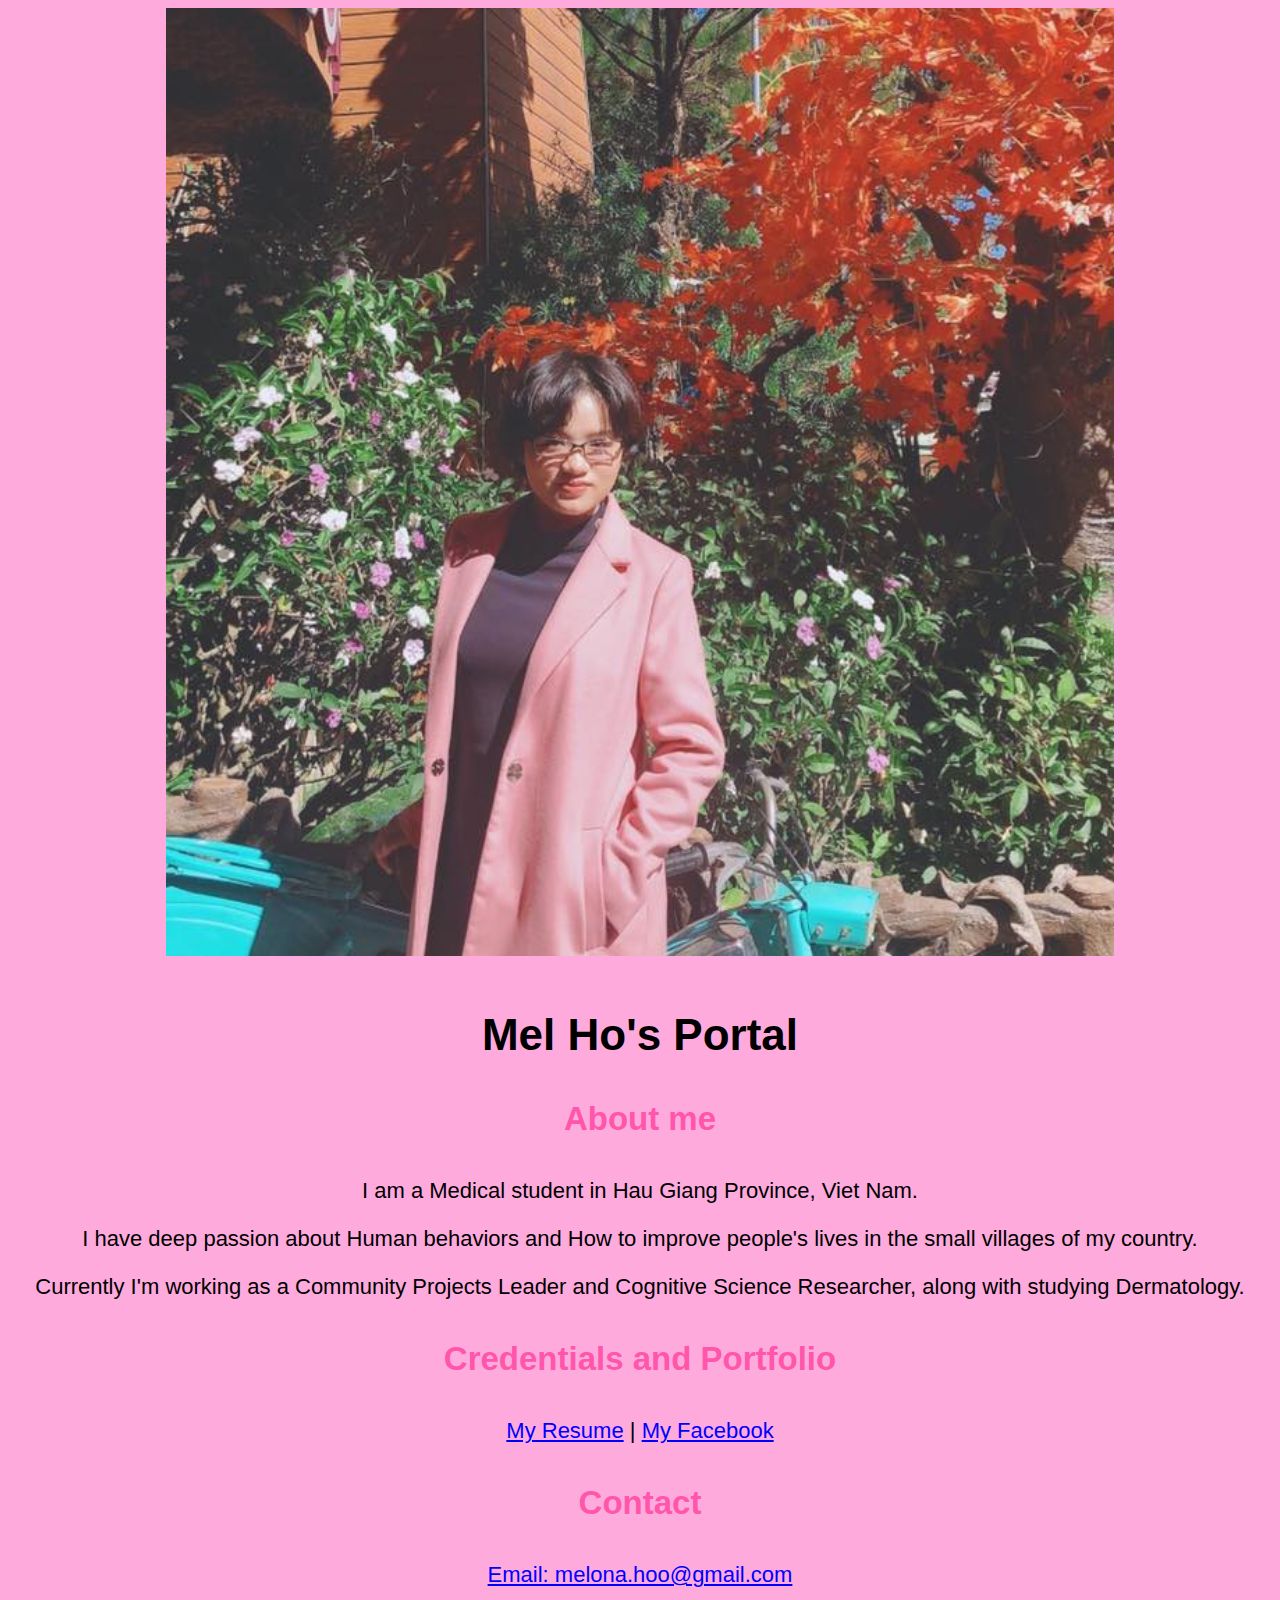
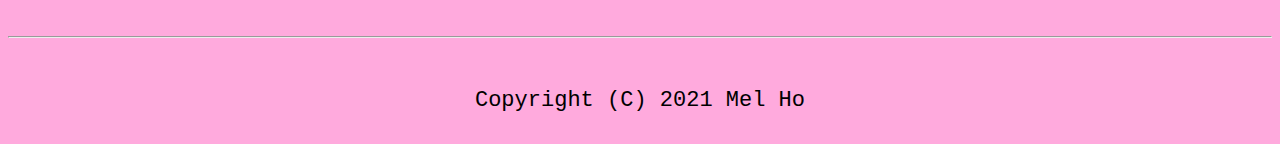
==== index.html @ 32b7791c "Update index.html" ====
<!doctype html>

<!-- this is a comment for human! -->

<html lang="en">

  <header>

    <title>Mel Ho's Portal</title>
      <link rel="stylesheet" href="css/master.css">
      <link rel="FaviconIcon" href="favicon.ico" type="image/x-icon">
      <link rel="shortcut" href="favicon.ico" type="image/x-icon"
      <meta name="viewpoint" content="width=device width, initial-scaled=1, shrink-to-fit=no">
      <meta name="name" content="Mel Ho's Portal">
      <meta name="robots" content="noindex, nofoloow">
  </header>

  <body>
    <img src="images/banner.jpg" width="75% alt="banner">
    <h1>Mel Ho's Portal</h1>
    <h2>About me</h2>
    <p>I am a Medical student in Hau Giang Province, Viet Nam.</p>
    <p>I have deep passion about Human behaviors and How to improve people's lives in the small villages of my country.</p>
    <p>Currently I'm working as a Community Projects Leader and Cognitive Science Researcher, along with studying Dermatology.</p>
    <h2>Credentials and Portfolio</h2>

    <p><a href="resume.html">My Resume</a> | <a href="https://www.facebook.com/cosmoslov">My Facebook</a></p>
    <h2>Contact</h2>

    <p><a href="mailto:melona.hoo@gmail.com">Email: melona.hoo@gmail.com</a></p>
  </body>

  <footer>
    <hr>
    <code>Copyright (C) 2021 Mel Ho</code>
  </footer>

</html>
---- css/master.css ----
/* Cascading stylesheet for the website */

/* Text inside these asterisks and slashes are comments for human */

  a {
    color:blue;
    * set the text color to blue here */
    text-decoration: none; /* This means we do not want hyperlinks to be underlined */
  }

  a:hover {
    color: red;* set the text color to red here */
    text-decoration: none; /* This means we do not want hyperlinks to be underlined */
  }


  body {
    background-color: #FAD;
    color: black;
    font-family: Arial, Helvetica, sans-serif;
    text-align: center;
    font-size: 22px;

   }

  footer {
    margin-top: 2rem;
    margin-bottom: 2rem;
  }
  title {color: white;}
  h1 {

    margin-bottom: 0.5rem;
    margin-top: 3rem;
   }

  h2 {
    color: #F5A;
    margin-bottom: 2.5rem;
    margin-top: 2.5rem;/* set the text color of to #075AAB here */
    /* set both the bottom margin and top margin to 2.5rem here */
   }

  h3 {
    margin-bottom: 0;
    margin-top: 2rem;
  }

  h4 {
    margin-bottom: 1rem;
    margin-top: 0.5rem;
  }

  h5 {
    margin-top: 0.5rem;
  }

  hr {
    margin-bottom: 3rem;
    margin-top: 3rem;
  }

  /* this controls how the bullet points in the resume page looks */
  ul {
    display: table;
    margin: 0 auto;
    text-align: left;
  }
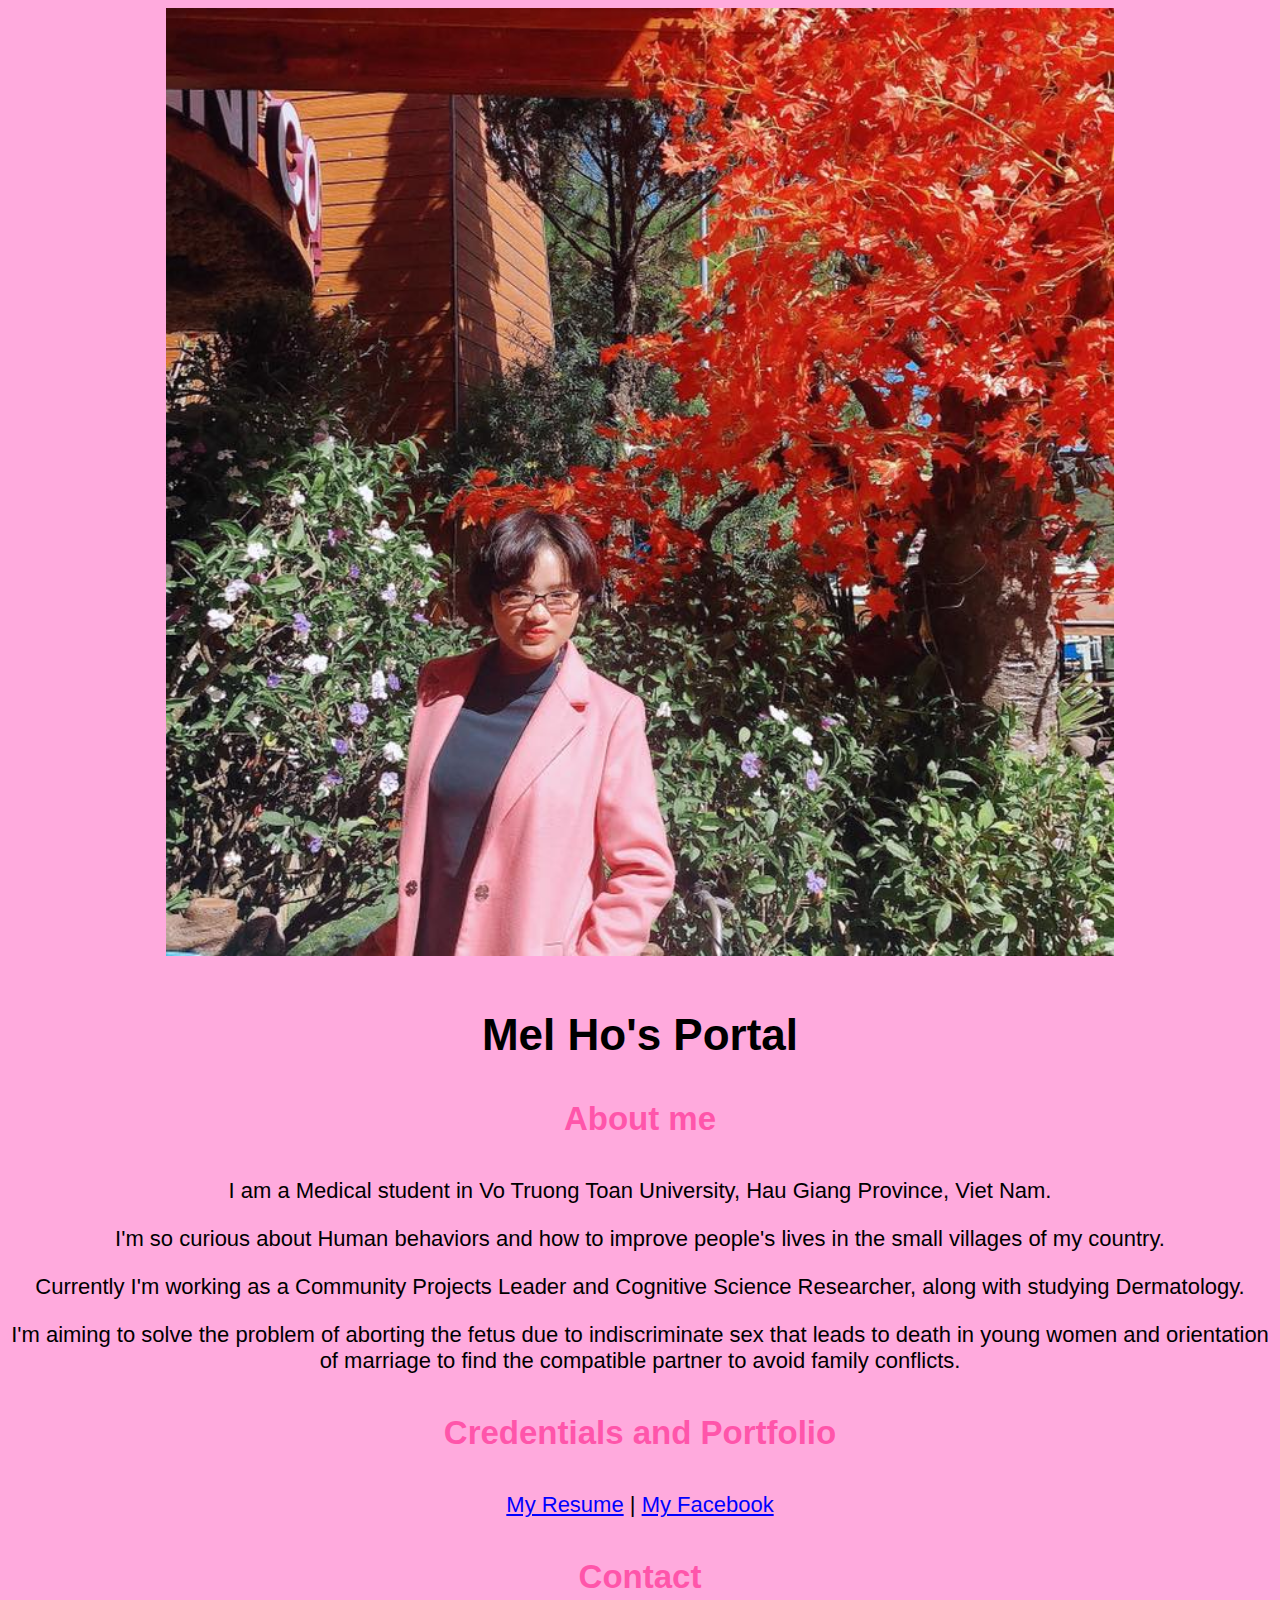
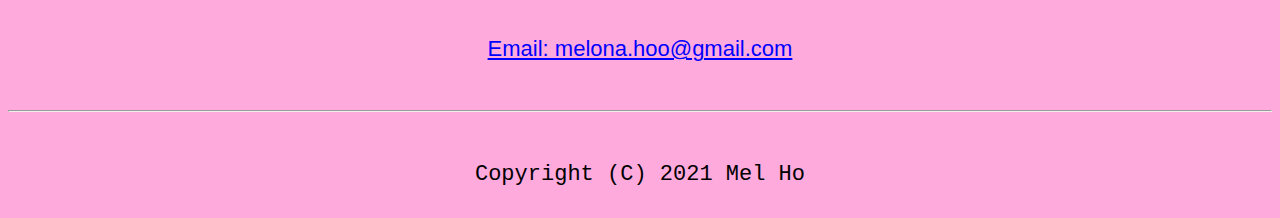
==== commit 907886f2: "Update index.html" ====
--- a/index.html
+++ b/index.html
@@ -19,9 +19,10 @@
     <img src="images/banner.jpg" width="75% alt="banner">
     <h1>Mel Ho's Portal</h1>
     <h2>About me</h2>
-    <p>I am a Medical student in Hau Giang Province, Viet Nam.</p>
-    <p>I have deep passion about Human behaviors and How to improve people's lives in the small villages of my country.</p>
+    <p>I am a Medical student in Vo Truong Toan University, Hau Giang Province, Viet Nam.</p>
+    <p>I'm so curious about Human behaviors and how to improve people's lives in the small villages of my country.</p>
     <p>Currently I'm working as a Community Projects Leader and Cognitive Science Researcher, along with studying Dermatology.</p>
+    <p>I'm aiming to solve the problem of aborting the fetus due to indiscriminate sex that leads to death in young women and orientation of marriage to find the compatible partner to avoid family conflicts.</p>                                                    
     <h2>Credentials and Portfolio</h2>
 
     <p><a href="resume.html">My Resume</a> | <a href="https://www.facebook.com/cosmoslov">My Facebook</a></p>
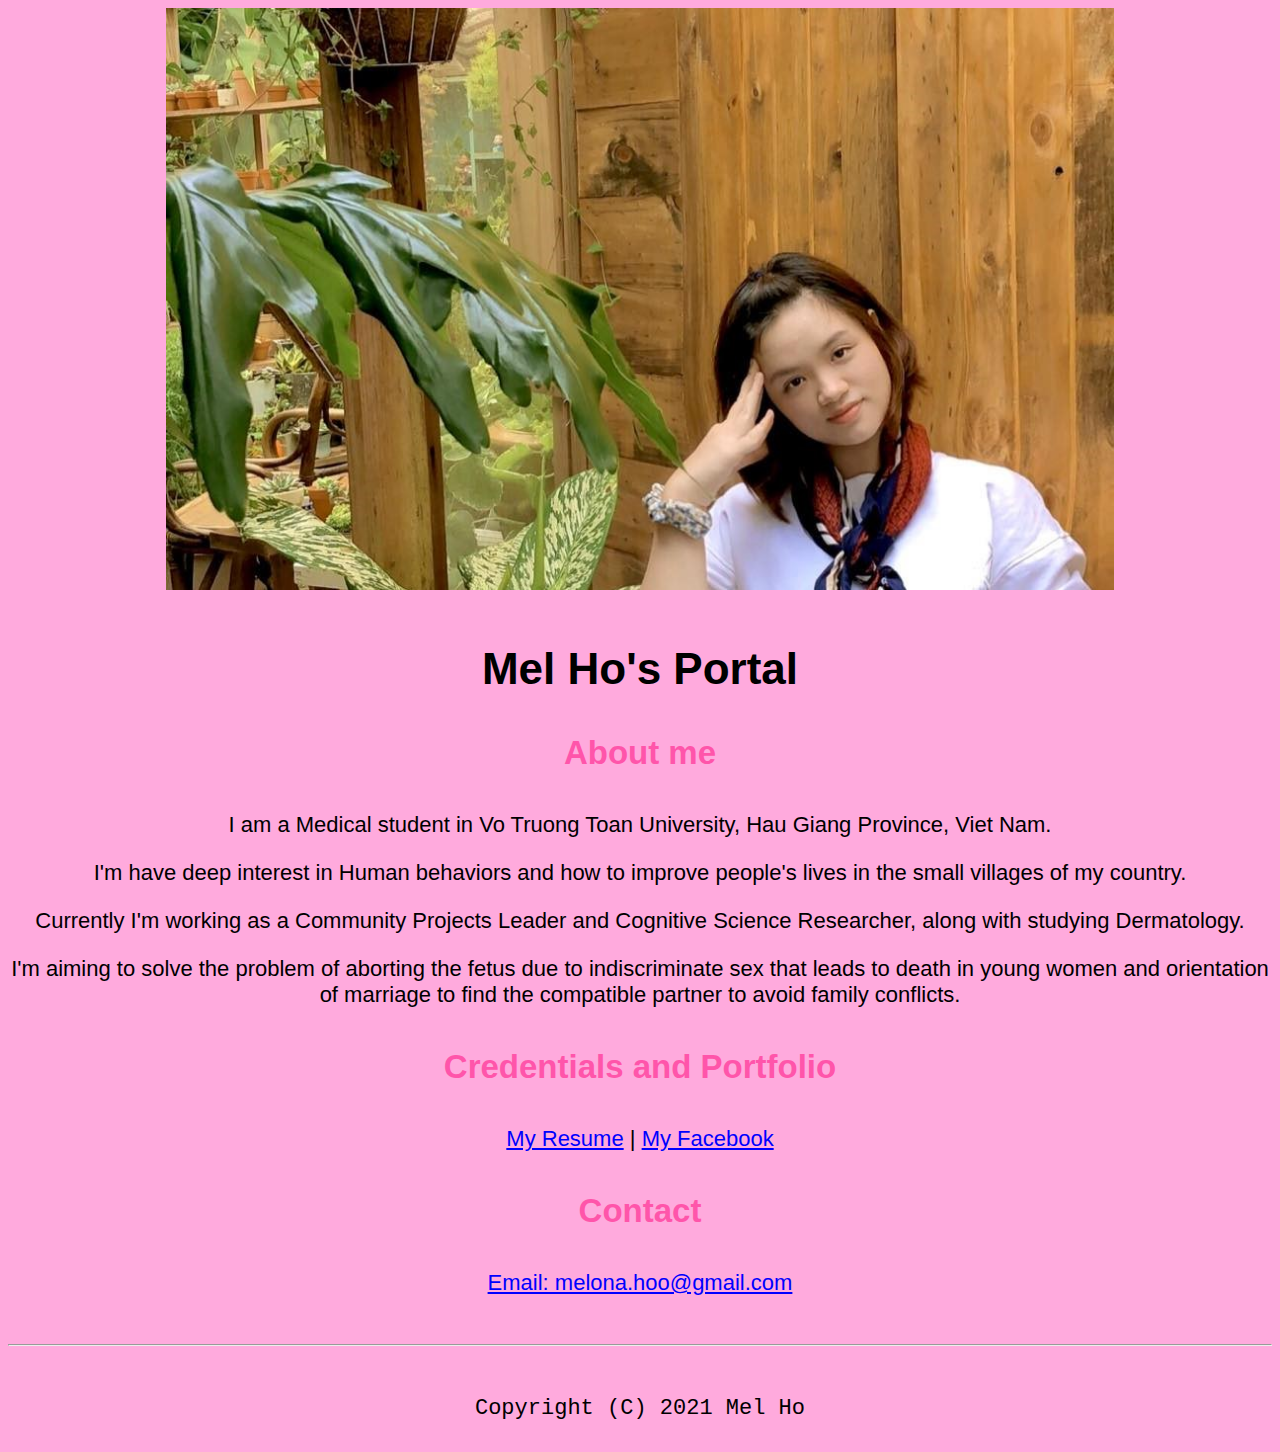
==== commit e81aacfc: "Update index.html" ====
--- a/index.html
+++ b/index.html
@@ -20,7 +20,7 @@
     <h1>Mel Ho's Portal</h1>
     <h2>About me</h2>
     <p>I am a Medical student in Vo Truong Toan University, Hau Giang Province, Viet Nam.</p>
-    <p>I'm so curious about Human behaviors and how to improve people's lives in the small villages of my country.</p>
+    <p>I'm have deep interest in Human behaviors and how to improve people's lives in the small villages of my country.</p>
     <p>Currently I'm working as a Community Projects Leader and Cognitive Science Researcher, along with studying Dermatology.</p>
     <p>I'm aiming to solve the problem of aborting the fetus due to indiscriminate sex that leads to death in young women and orientation of marriage to find the compatible partner to avoid family conflicts.</p>                                                    
     <h2>Credentials and Portfolio</h2>
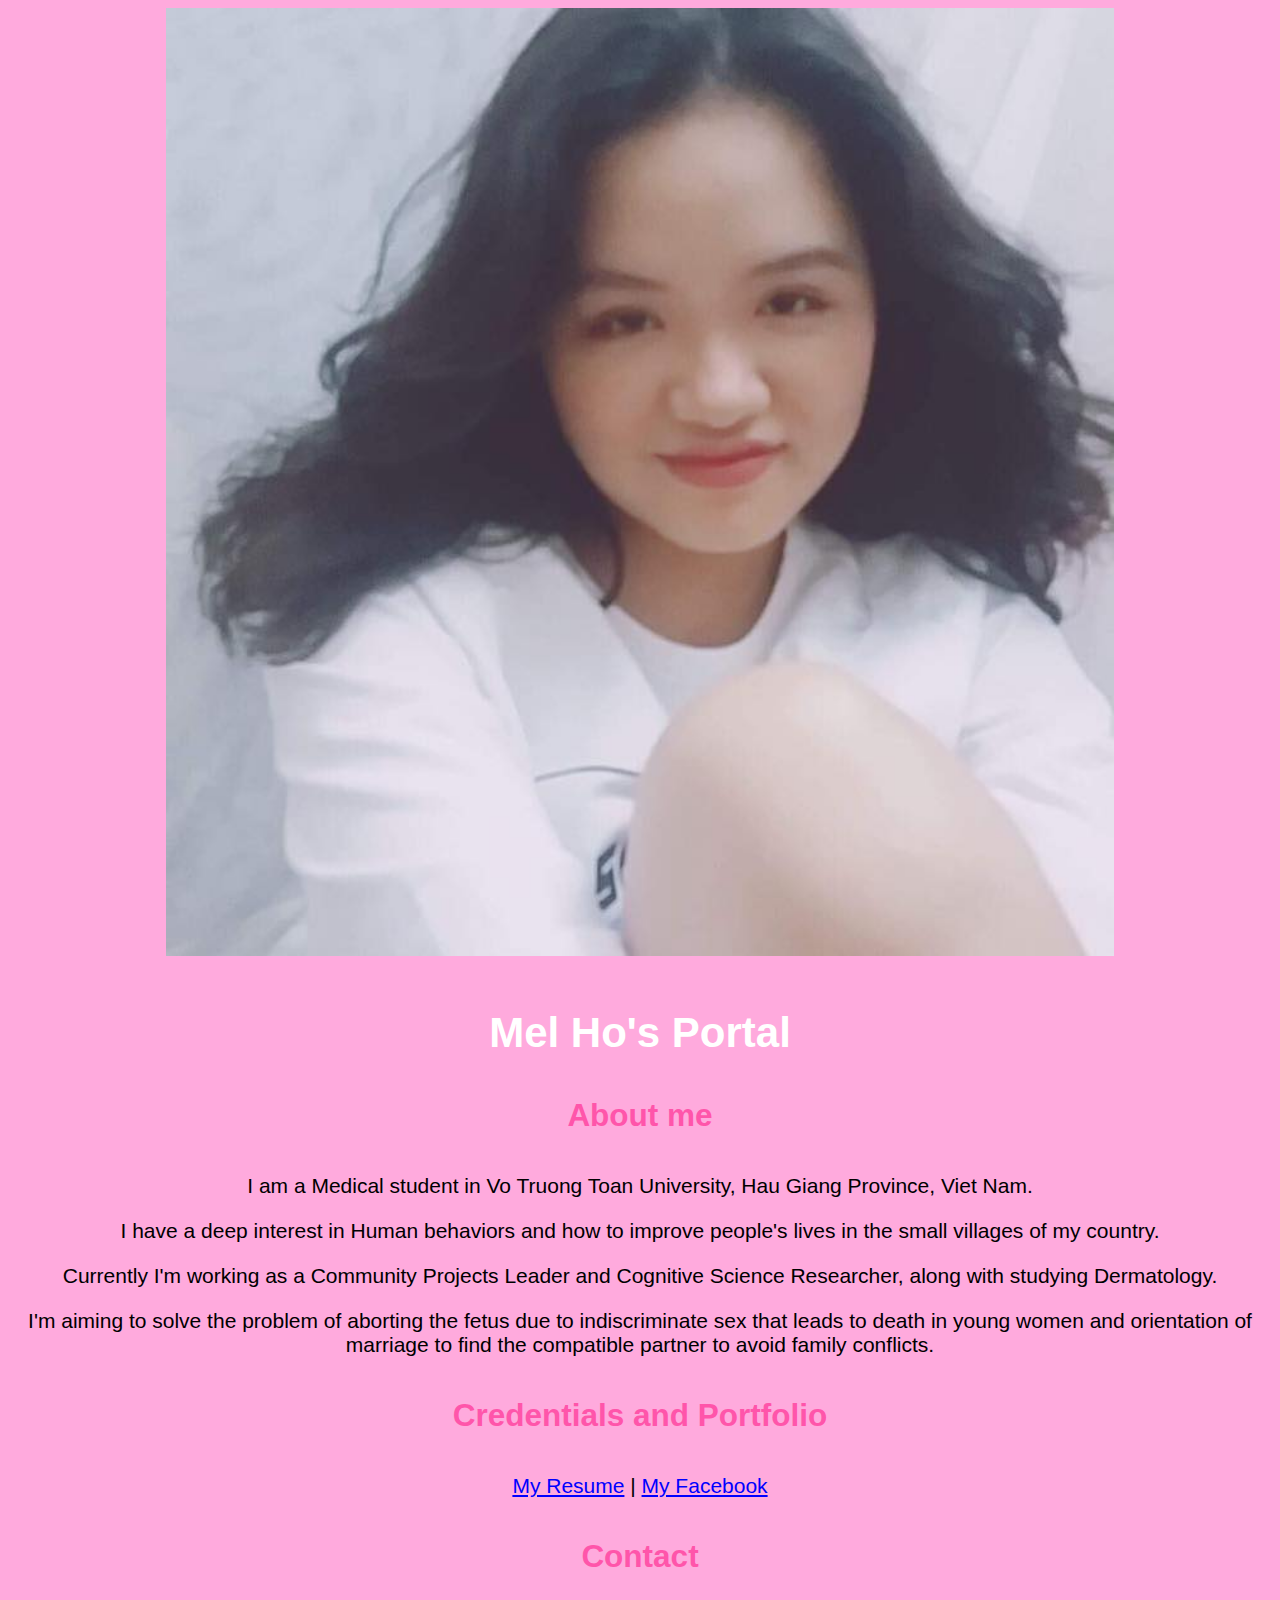
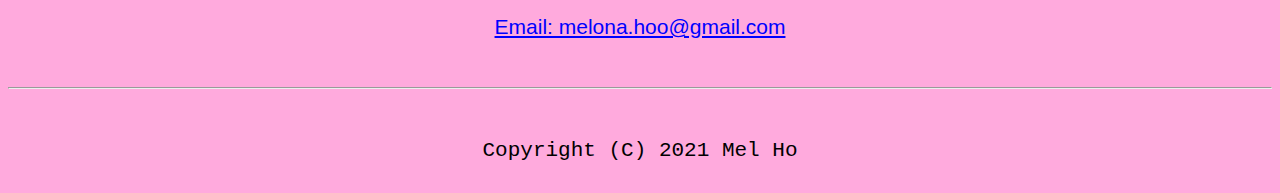
==== commit 5526d51d: "Update index.html" ====
--- a/index.html
+++ b/index.html
@@ -20,7 +20,7 @@
     <h1>Mel Ho's Portal</h1>
     <h2>About me</h2>
     <p>I am a Medical student in Vo Truong Toan University, Hau Giang Province, Viet Nam.</p>
-    <p>I'm have deep interest in Human behaviors and how to improve people's lives in the small villages of my country.</p>
+    <p>I have a deep interest in Human behaviors and how to improve people's lives in the small villages of my country.</p>
     <p>Currently I'm working as a Community Projects Leader and Cognitive Science Researcher, along with studying Dermatology.</p>
     <p>I'm aiming to solve the problem of aborting the fetus due to indiscriminate sex that leads to death in young women and orientation of marriage to find the compatible partner to avoid family conflicts.</p>                                                    
     <h2>Credentials and Portfolio</h2>
--- a/css/master.css
+++ b/css/master.css
@@ -19,7 +19,7 @@
     color: black;
     font-family: Arial, Helvetica, sans-serif;
     text-align: center;
-    font-size: 22px;
+    font-size: 21px;
 
    }
 
@@ -29,7 +29,7 @@
   }
   title {color: white;}
   h1 {
-
+color:white;
     margin-bottom: 0.5rem;
     margin-top: 3rem;
    }
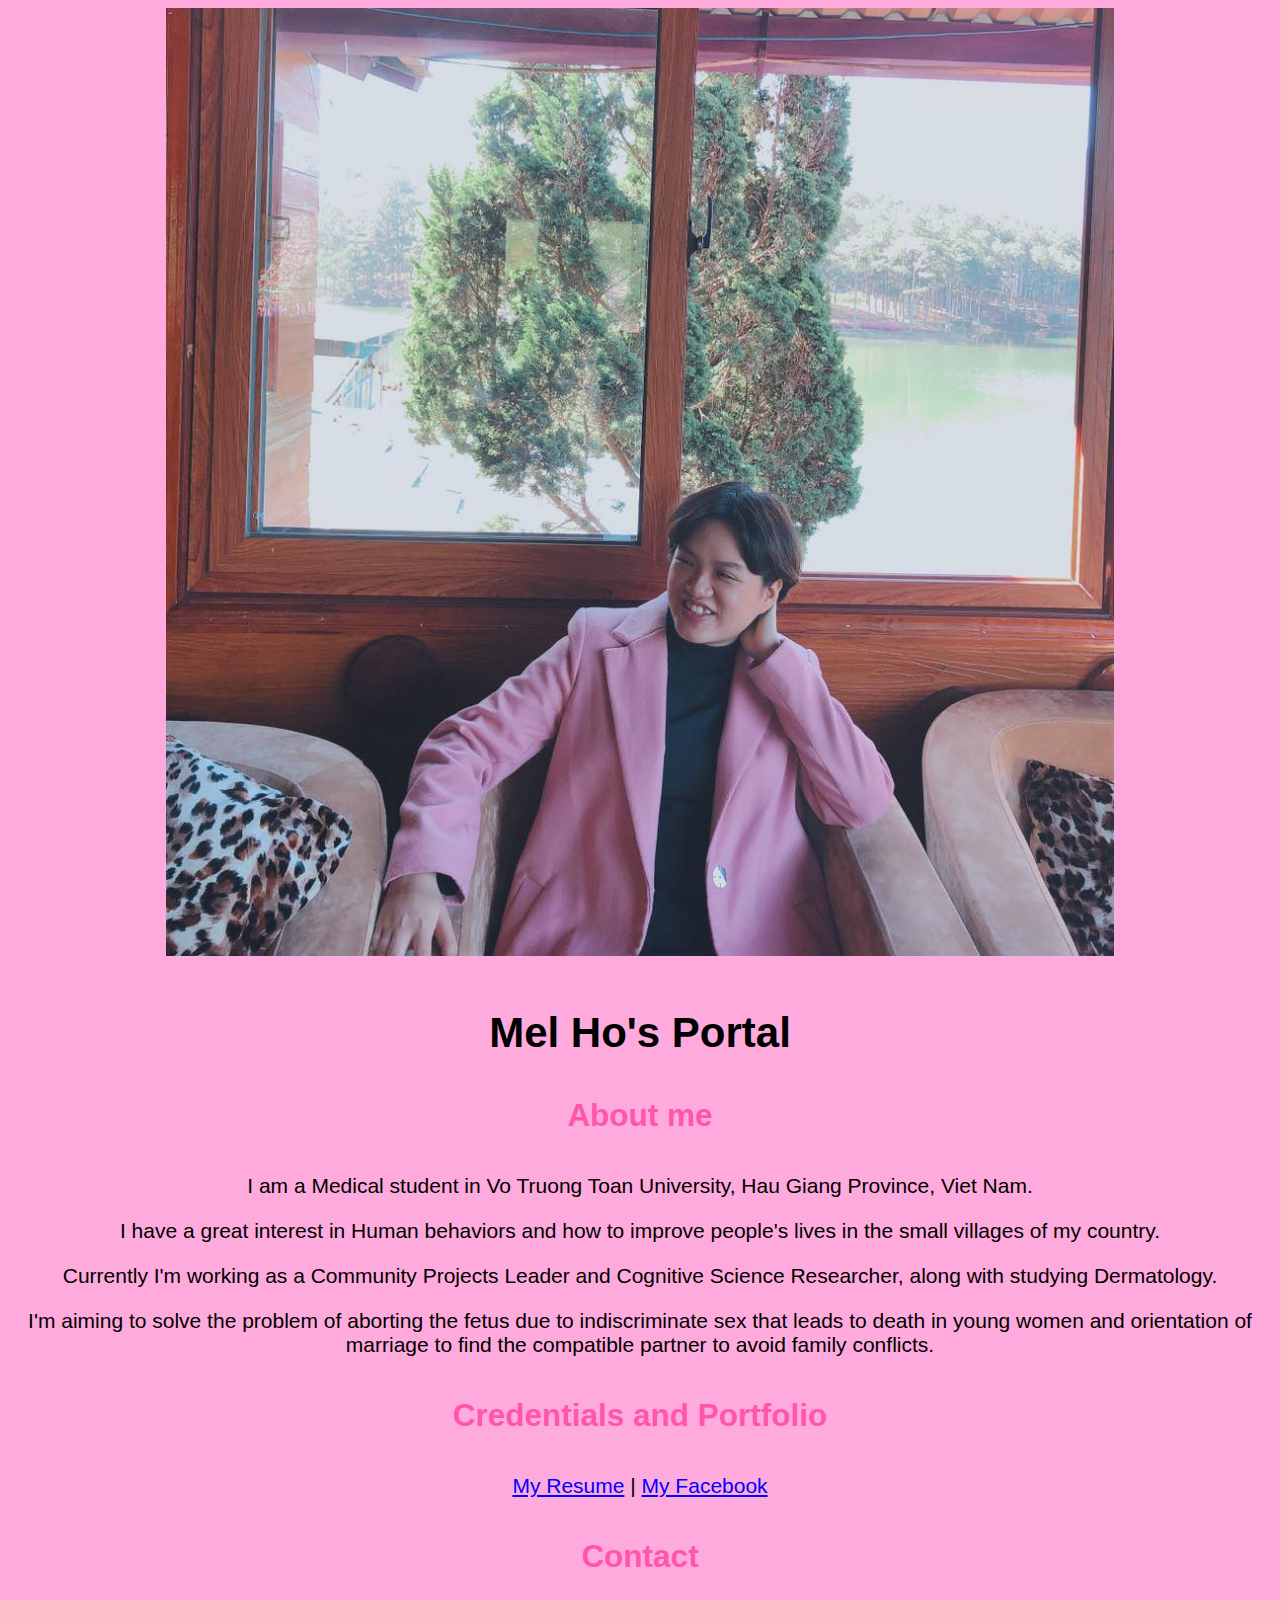
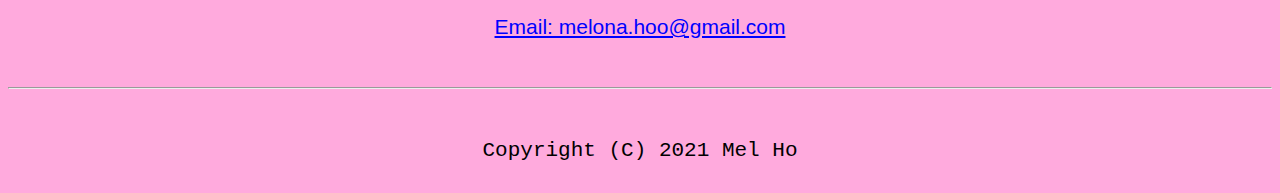
==== commit 9efac28a: "Update index.html" ====
--- a/index.html
+++ b/index.html
@@ -20,7 +20,7 @@
     <h1>Mel Ho's Portal</h1>
     <h2>About me</h2>
     <p>I am a Medical student in Vo Truong Toan University, Hau Giang Province, Viet Nam.</p>
-    <p>I have a deep interest in Human behaviors and how to improve people's lives in the small villages of my country.</p>
+    <p>I have a great interest in Human behaviors and how to improve people's lives in the small villages of my country.</p>
     <p>Currently I'm working as a Community Projects Leader and Cognitive Science Researcher, along with studying Dermatology.</p>
     <p>I'm aiming to solve the problem of aborting the fetus due to indiscriminate sex that leads to death in young women and orientation of marriage to find the compatible partner to avoid family conflicts.</p>                                                    
     <h2>Credentials and Portfolio</h2>
--- a/css/master.css
+++ b/css/master.css
@@ -27,9 +27,9 @@
     margin-top: 2rem;
     margin-bottom: 2rem;
   }
-  title {color: white;}
+  
   h1 {
-color:white;
+
     margin-bottom: 0.5rem;
     margin-top: 3rem;
    }
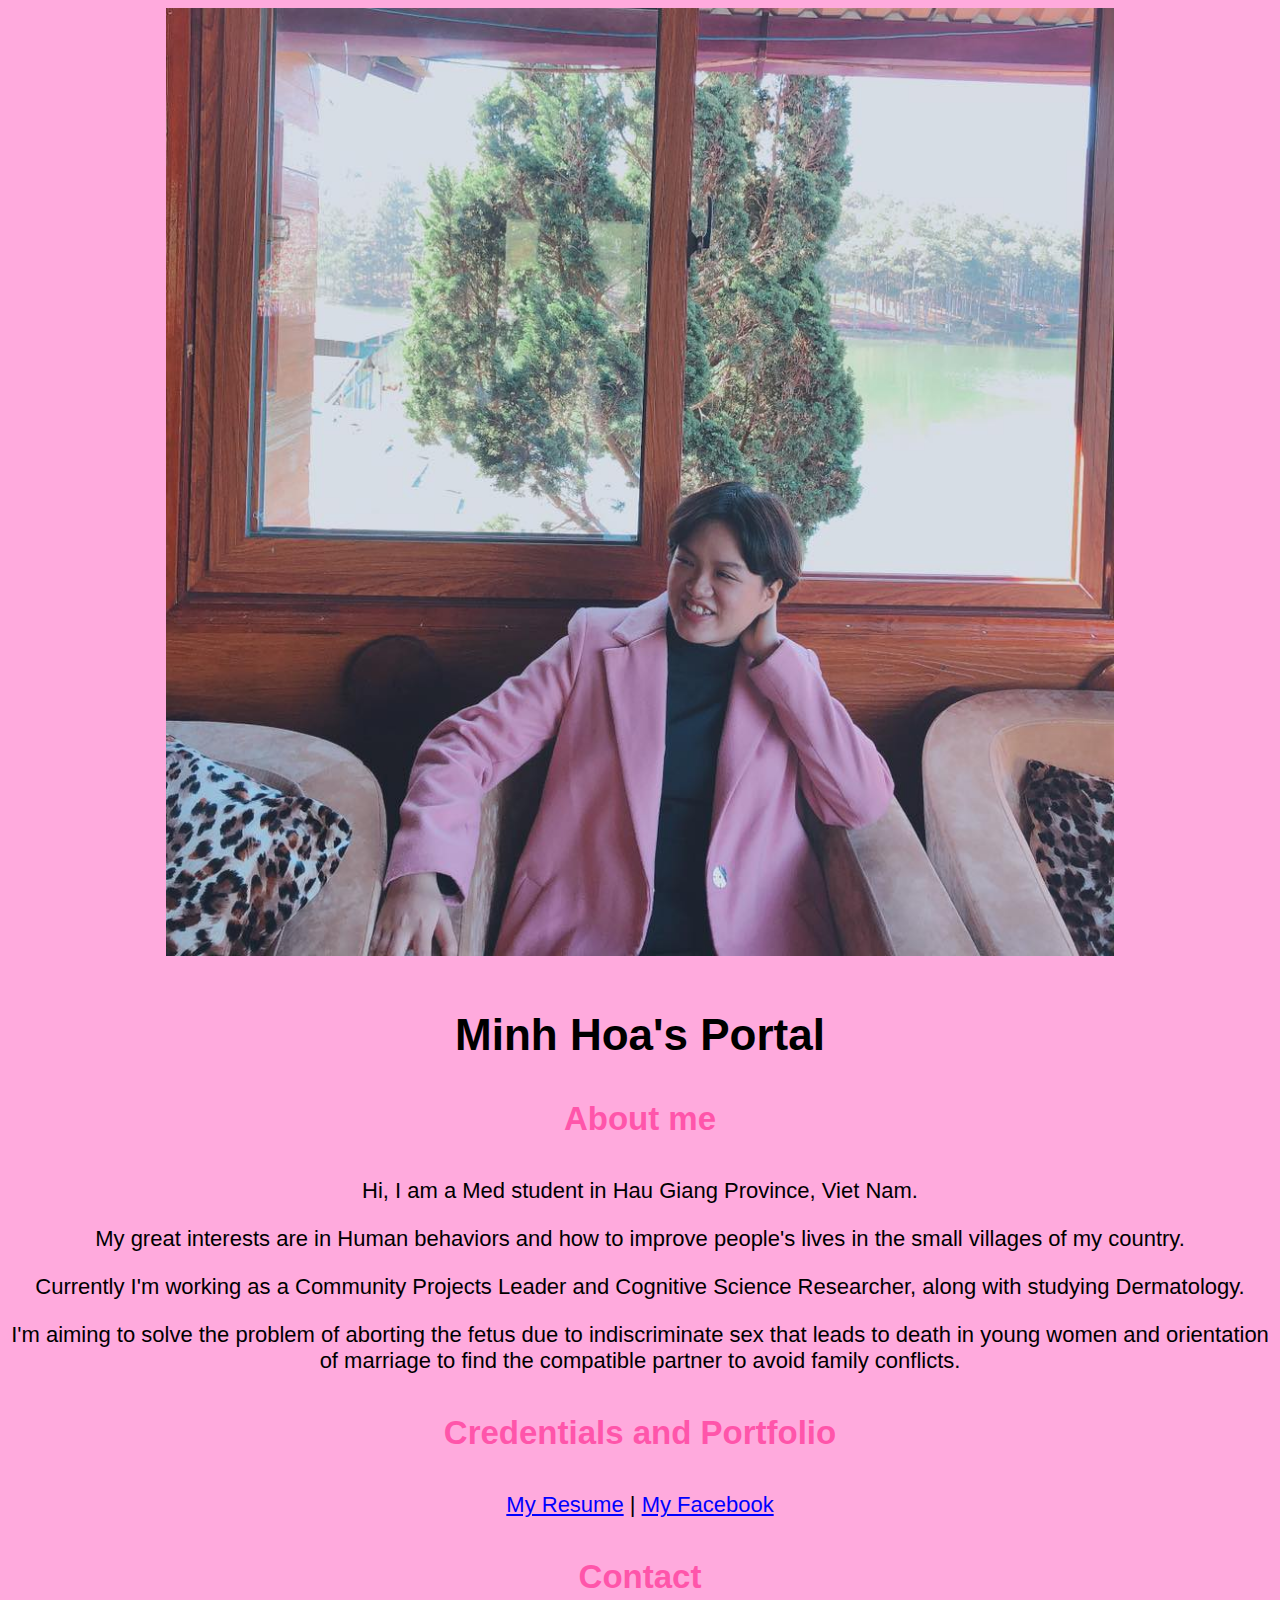
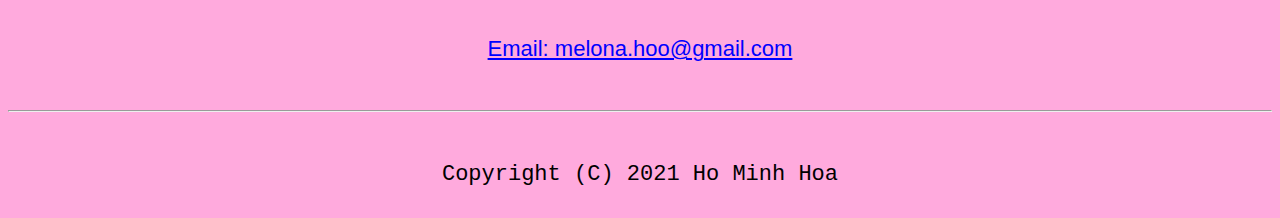
==== commit 5367b2f9: "Update index.html" ====
--- a/index.html
+++ b/index.html
@@ -6,7 +6,7 @@
 
   <header>
 
-    <title>Mel Ho's Portal</title>
+    <title>Minh Hoa's Portal</title>
       <link rel="stylesheet" href="css/master.css">
       <link rel="FaviconIcon" href="favicon.ico" type="image/x-icon">
       <link rel="shortcut" href="favicon.ico" type="image/x-icon"
@@ -17,10 +17,10 @@
 
   <body>
     <img src="images/banner.jpg" width="75% alt="banner">
-    <h1>Mel Ho's Portal</h1>
+    <h1>Minh Hoa's Portal</h1>
     <h2>About me</h2>
-    <p>I am a Medical student in Vo Truong Toan University, Hau Giang Province, Viet Nam.</p>
-    <p>I have a great interest in Human behaviors and how to improve people's lives in the small villages of my country.</p>
+    <p>Hi, I am a Med student in Hau Giang Province, Viet Nam.</p>
+    <p>My great interests are in Human behaviors and how to improve people's lives in the small villages of my country.</p>
     <p>Currently I'm working as a Community Projects Leader and Cognitive Science Researcher, along with studying Dermatology.</p>
     <p>I'm aiming to solve the problem of aborting the fetus due to indiscriminate sex that leads to death in young women and orientation of marriage to find the compatible partner to avoid family conflicts.</p>                                                    
     <h2>Credentials and Portfolio</h2>
@@ -33,7 +33,7 @@
 
   <footer>
     <hr>
-    <code>Copyright (C) 2021 Mel Ho</code>
+    <code>Copyright (C) 2021 Ho Minh Hoa</code>
   </footer>
 
 </html>
--- a/css/master.css
+++ b/css/master.css
@@ -19,7 +19,7 @@
     color: black;
     font-family: Arial, Helvetica, sans-serif;
     text-align: center;
-    font-size: 21px;
+    font-size: 22px;
 
    }
 
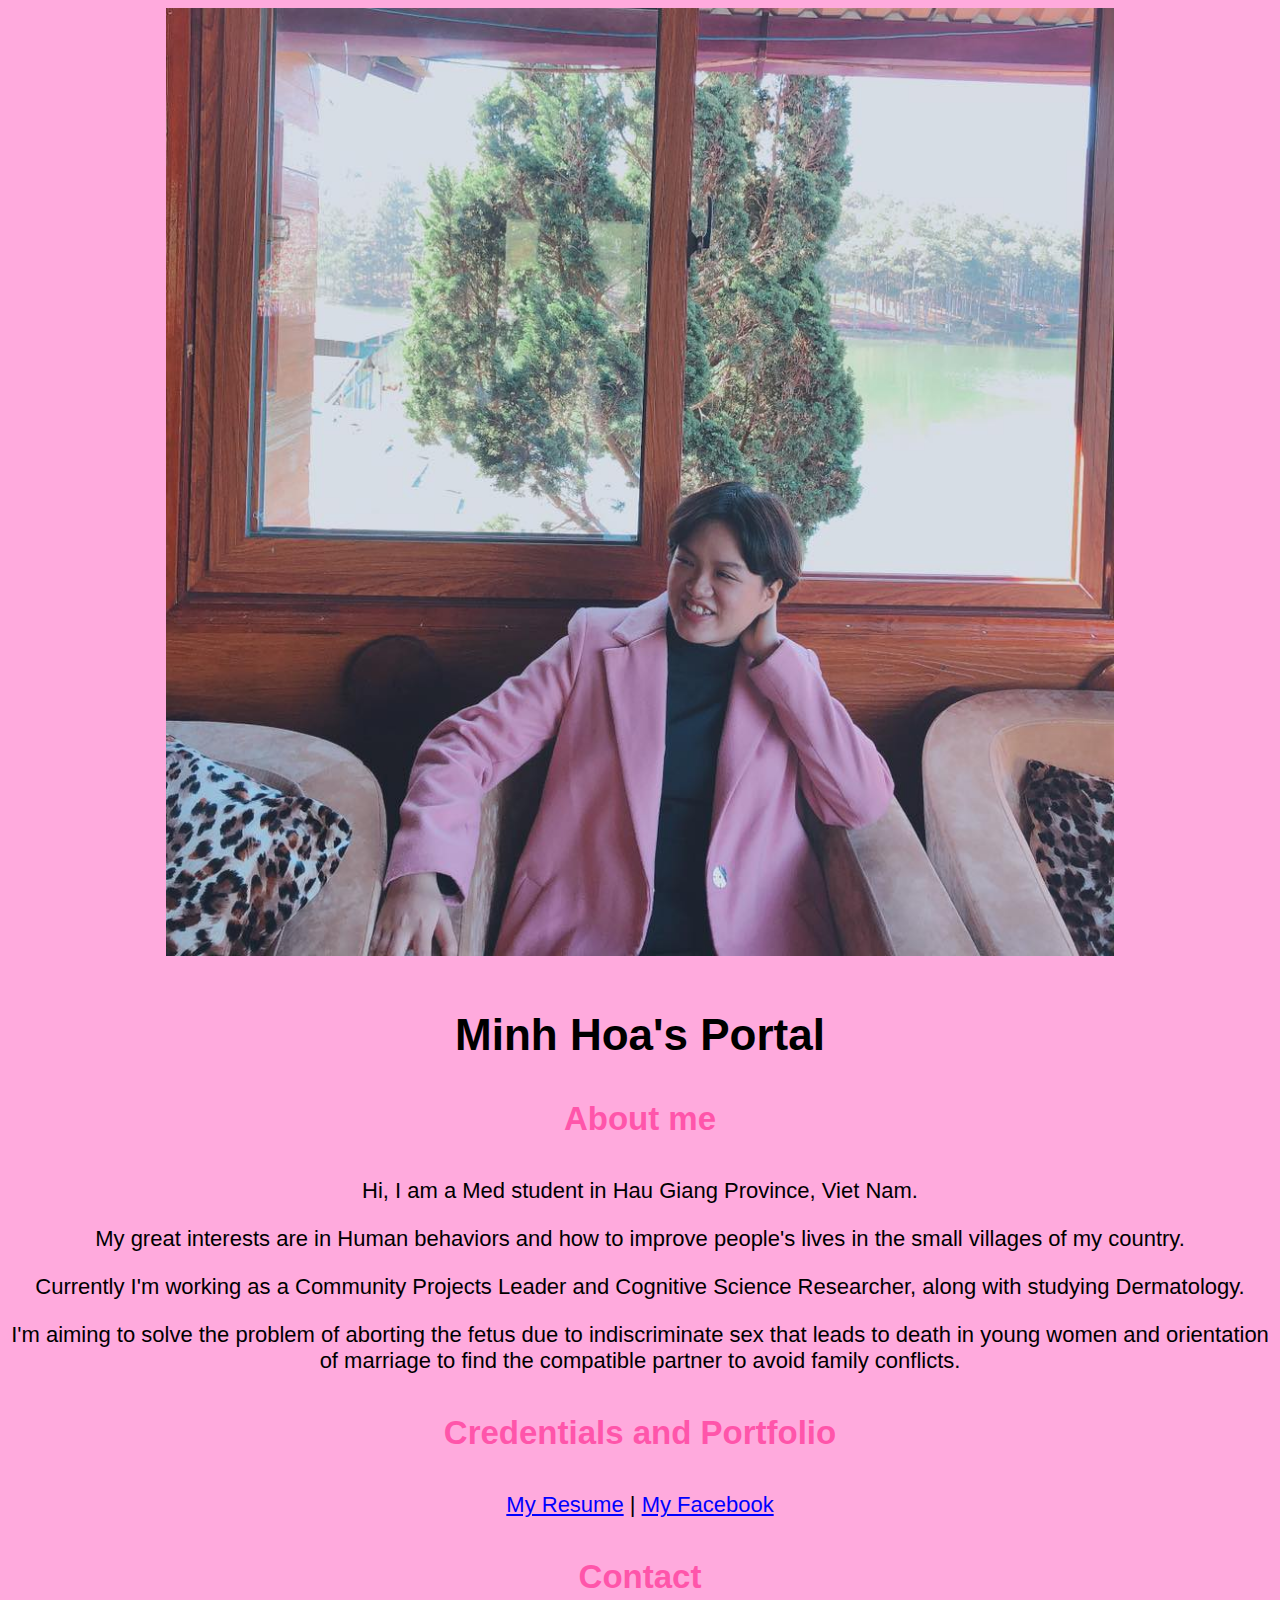
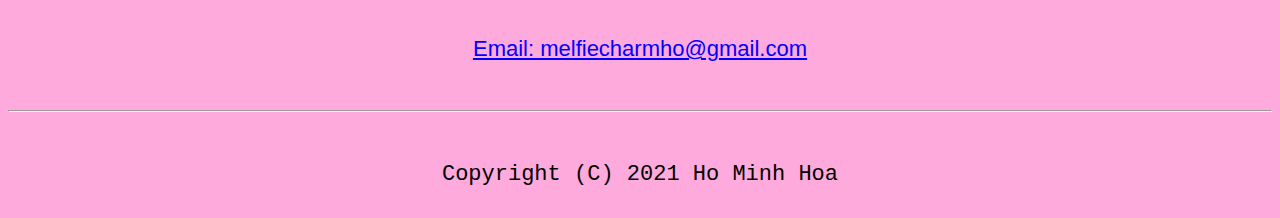
==== commit beac10f9: "Update index.html" ====
--- a/index.html
+++ b/index.html
@@ -11,7 +11,7 @@
       <link rel="FaviconIcon" href="favicon.ico" type="image/x-icon">
       <link rel="shortcut" href="favicon.ico" type="image/x-icon"
       <meta name="viewpoint" content="width=device width, initial-scaled=1, shrink-to-fit=no">
-      <meta name="name" content="Mel Ho's Portal">
+      <meta name="name" content="Melfie Charm Ho's Portal">
       <meta name="robots" content="noindex, nofoloow">
   </header>
 
@@ -28,7 +28,7 @@
     <p><a href="resume.html">My Resume</a> | <a href="https://www.facebook.com/cosmoslov">My Facebook</a></p>
     <h2>Contact</h2>
 
-    <p><a href="mailto:melona.hoo@gmail.com">Email: melona.hoo@gmail.com</a></p>
+    <p><a href="mailto:melfiecharmho@gmail.com">Email: melfiecharmho@gmail.com</a></p>
   </body>
 
   <footer>
